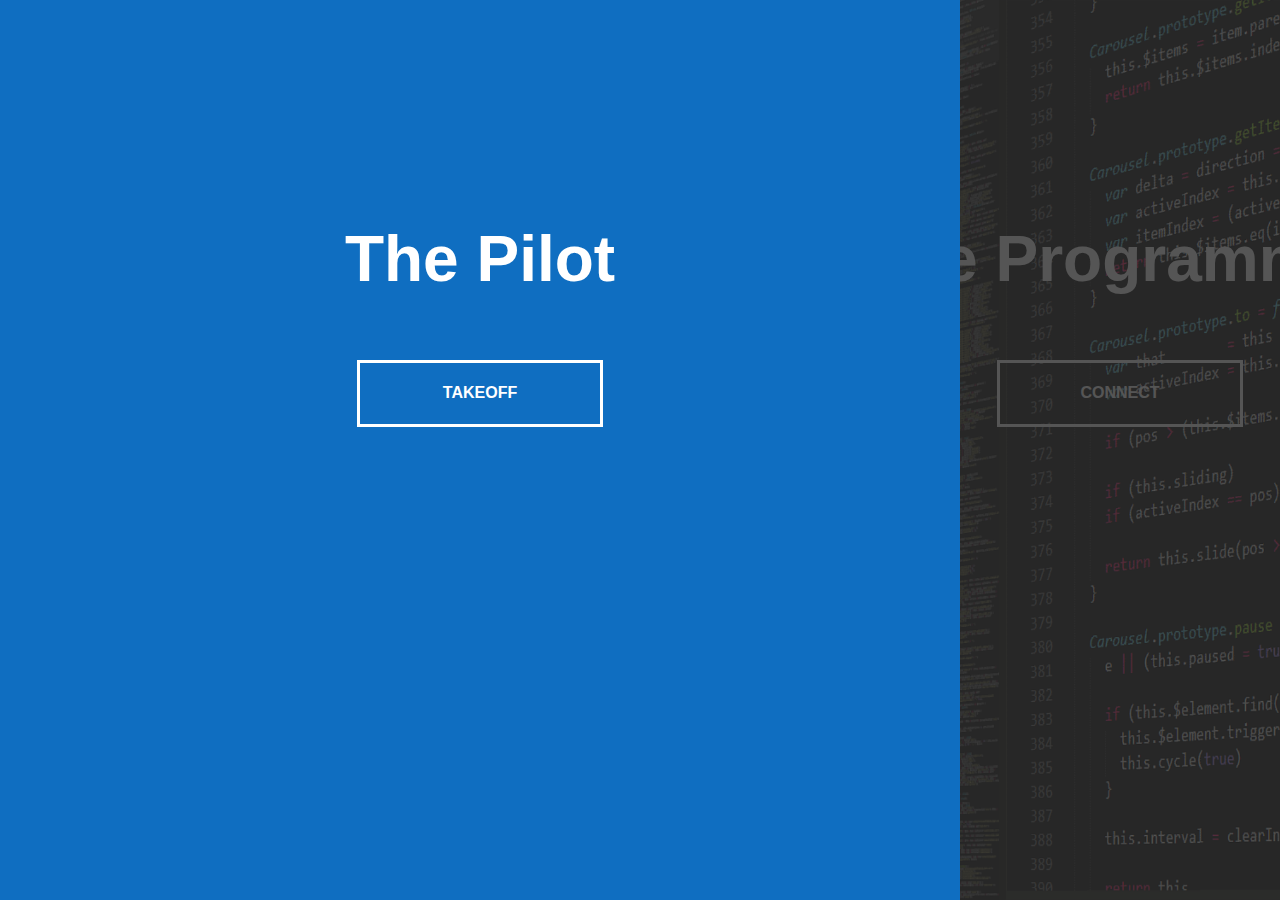
==== index.html @ 284d0fb9 "upload" ====
<!DOCTYPE html>
<html>
  <head>
        <title>Bryan Becker</title>
        <meta http-equiv="Content-type" content="text/html; charset=utf-8">
        <link rel="icon" type="image/png" href="assets/icons/usabig.png">

        <meta name="viewport" content="width=device-width, initial-scale=1, shrink-to-fit=no">

        <link rel="stylesheet" href="assets/css/normalize.css">
        <link rel="stylesheet" href="assets/css/styles.css">

    </head>
  <body>
    <div class="container">
      <div class="split left">
        <h1>The Pilot</h1>
        <a href="#" class="button">Takeoff</a>
      </div>
      <div class="split right">
        <h1>The Programmer</h1>
        <a href="#" class="button">Connect</a>
      </div>
    </div>
    <script src="assets/js/main.js"></script>

  </body>
</html>
---- assets/css/styles.css ----
:root {
  --container-bg-color: #333;
  --left-bg-color: rgba(0, 135, 253, 0.7);
  --left-button-hover-color: rgba(43, 43, 43, 0.8);
  --right-bg-color: rgba(43, 43, 43, 0.8);
  --right-button-hover-color: rgba(0, 135, 253, 0.7);
  --hover-width: 75%;
  --other-width: 25%;
  --speed: 1200ms;
}

html, body {
  padding: 0;
  margin: 0;
  font-family: 'Franklin Gothic Medium', 'Aerial Narrow', Arial, sans-serif;
  width: 100%;
  height: 100%;
  overflow-x: hidden;
}

h1 {
  font-size: 4rem;
  color: #fff;
  position: absolute;
  left: 50%;
  top: 20%;
  transform: translateX(-50%);
  white-space: nowrap;
}

.button {
  display: block;
  position: absolute;
  left: 50%;
  top: 40%;
  height: 2.5rem;
  padding-top: 1.3rem;
  width: 15rem;
  text-align: center;
  color: #fff;
  border: #fff solid 0.2rem;
  font-size: 1rem;
  font-weight: bold;
  text-transform: uppercase;
  text-decoration: none;
  transform: translateX(-50%);
  transition: all 0.3s ease-in-out;
}

.split.left .button:hover {
  background-color: var(--left-button-hover-color);
  /* border-color: var(--left-button-hover-color); */
}

.split.right .button:hover {
  background-color: var(--right-button-hover-color);
  /* border-color: var(--right-button-hover-color); */
}

.container {
  position: relative;
  width: 100%;
  height: 100%;
  background: var(--container-bg-color);
}

.split {
  position: absolute;
  width: 50%;
  height: 100%;
  overflow: hidden;
}

.split.left {
  left: 0;
  background: url('../img/runway.jpeg') center center no-repeat;
  background-size: cover;
}

/* overlay color of picture */
.split.left:before {
  position: absolute;
  content: "";
  width: 100%;
  height: 100%;
  background: var(--left-bg-color);
}

.split.right {
  right: 0;
  background: url('../img/coding.png') center center no-repeat;
  background-size: cover;
}

.split.right:before {
  position: absolute;
  content: "";
  width: 100%;
  height: 100%;
  background: var(--right-bg-color);
}

.split.left, .split.right, .split.right:before, .split.left:before {
  transition: var(--speed) all ease-in-out;
}

.hover-left .left {
  width: var(--hover-width);
}

.hover-left .right {
  width: var(--other-width);
}

.hover-left .right:before {
  z-index: 2;
}

.hover-right .right {
  width: var(--hover-width);
}

.hover-right .left {
  width: var(--other-width);
}

.hover-right .left:before {
  z-index: 2;
}

@media(max-width: 950px) {
  h1 {
    font-size: 2rem;
  }

  .button {
    width: 12rem;
  }
}

@media(max-width: 500px) {
  h1 {
    font-size: 1.5rem;
  }

  .button {
    width: 8rem;
  }
}

@media(max-height: 700px) {
  .button {
    top: 70%;
  }
}
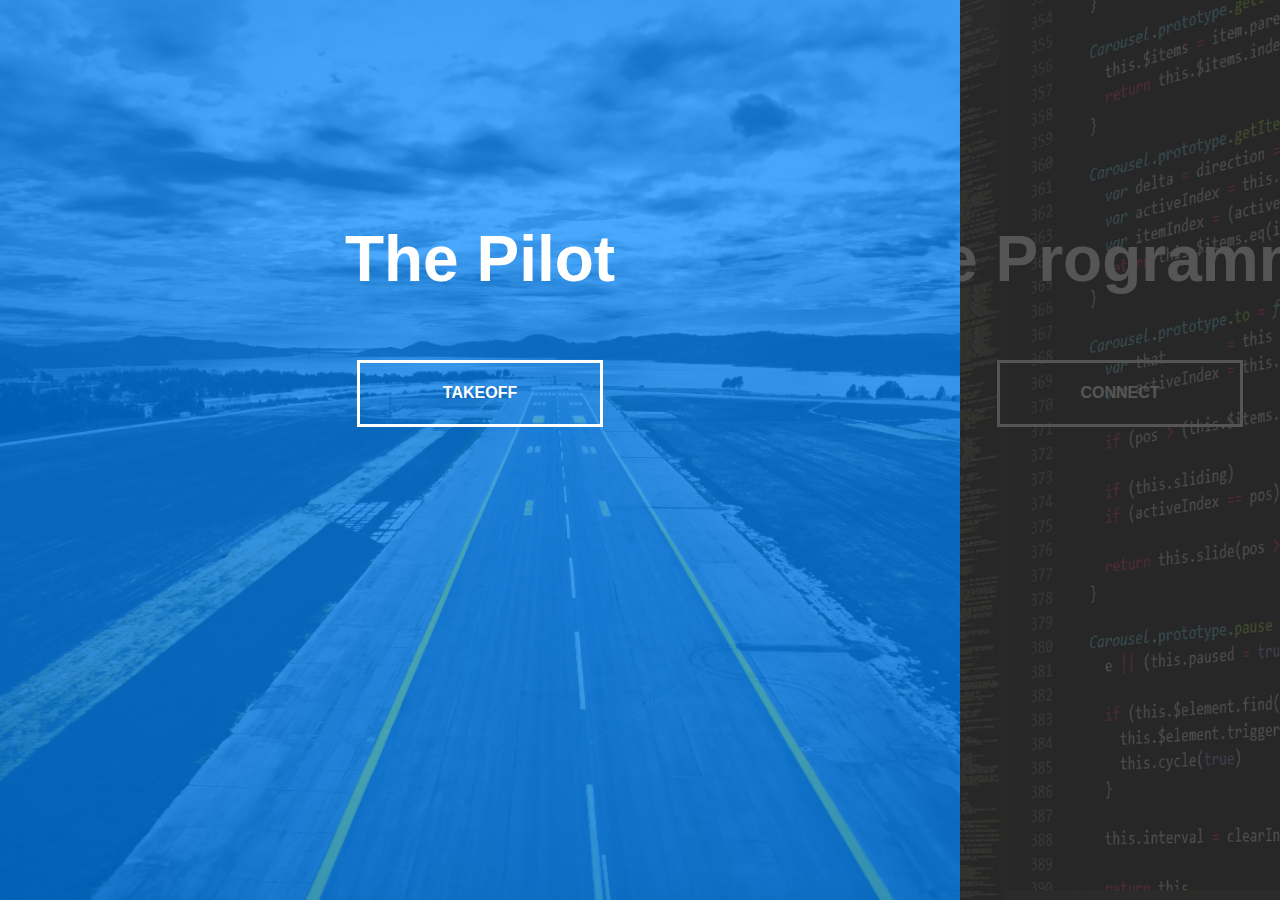
==== commit 9c90f011: "upload" ====
--- a/index.html
+++ b/index.html
@@ -15,11 +15,11 @@
     <div class="container">
       <div class="split left">
         <h1>The Pilot</h1>
-        <a href="#" class="button">Takeoff</a>
+        <a href="pilot.html" class="button">Takeoff</a>
       </div>
       <div class="split right">
         <h1>The Programmer</h1>
-        <a href="#" class="button">Connect</a>
+        <a href="programmer.html" class="button">Connect</a>
       </div>
     </div>
     <script src="assets/js/main.js"></script>
--- a/assets/css/styles.css
+++ b/assets/css/styles.css
@@ -73,7 +73,7 @@
 
 .split.left {
   left: 0;
-  background: url('../img/runway.jpeg') center center no-repeat;
+  background: url('../img/Runway.jpg') center center no-repeat;
   background-size: cover;
 }
 
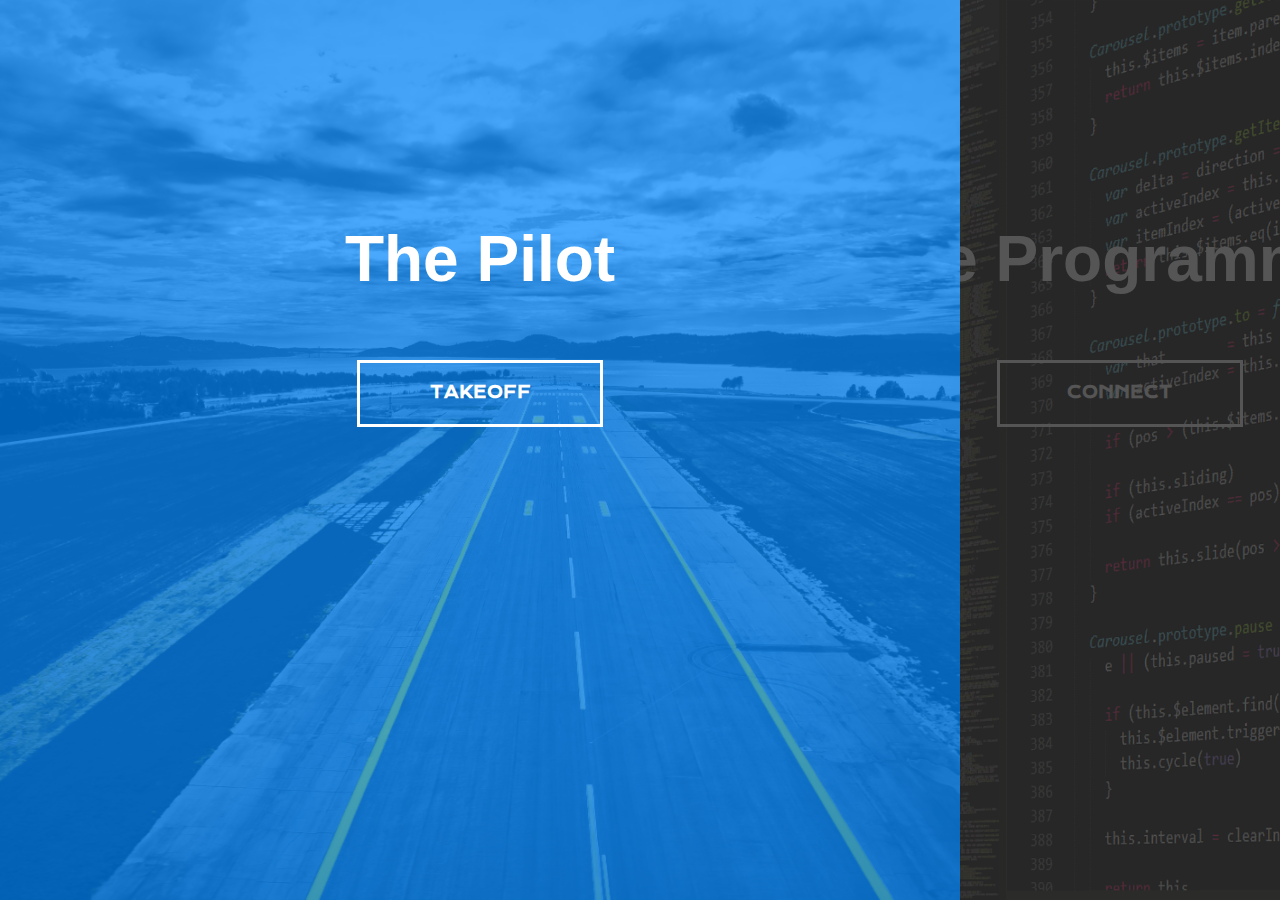
==== commit 19c9cec2: "upload" ====
--- a/index.html
+++ b/index.html
@@ -8,6 +8,7 @@
         <meta name="viewport" content="width=device-width, initial-scale=1, shrink-to-fit=no">
 
         <link rel="stylesheet" href="assets/css/normalize.css">
+        <link href="https://fonts.googleapis.com/css?family=Krona+One" rel="stylesheet">
         <link rel="stylesheet" href="assets/css/styles.css">
 
     </head>
--- a/assets/css/styles.css
+++ b/assets/css/styles.css
@@ -45,6 +45,7 @@
   text-decoration: none;
   transform: translateX(-50%);
   transition: all 0.3s ease-in-out;
+    font-family: 'Krona One', sans-serif;
 }
 
 .split.left .button:hover {
@@ -69,6 +70,7 @@
   width: 50%;
   height: 100%;
   overflow: hidden;
+
 }
 
 .split.left {
